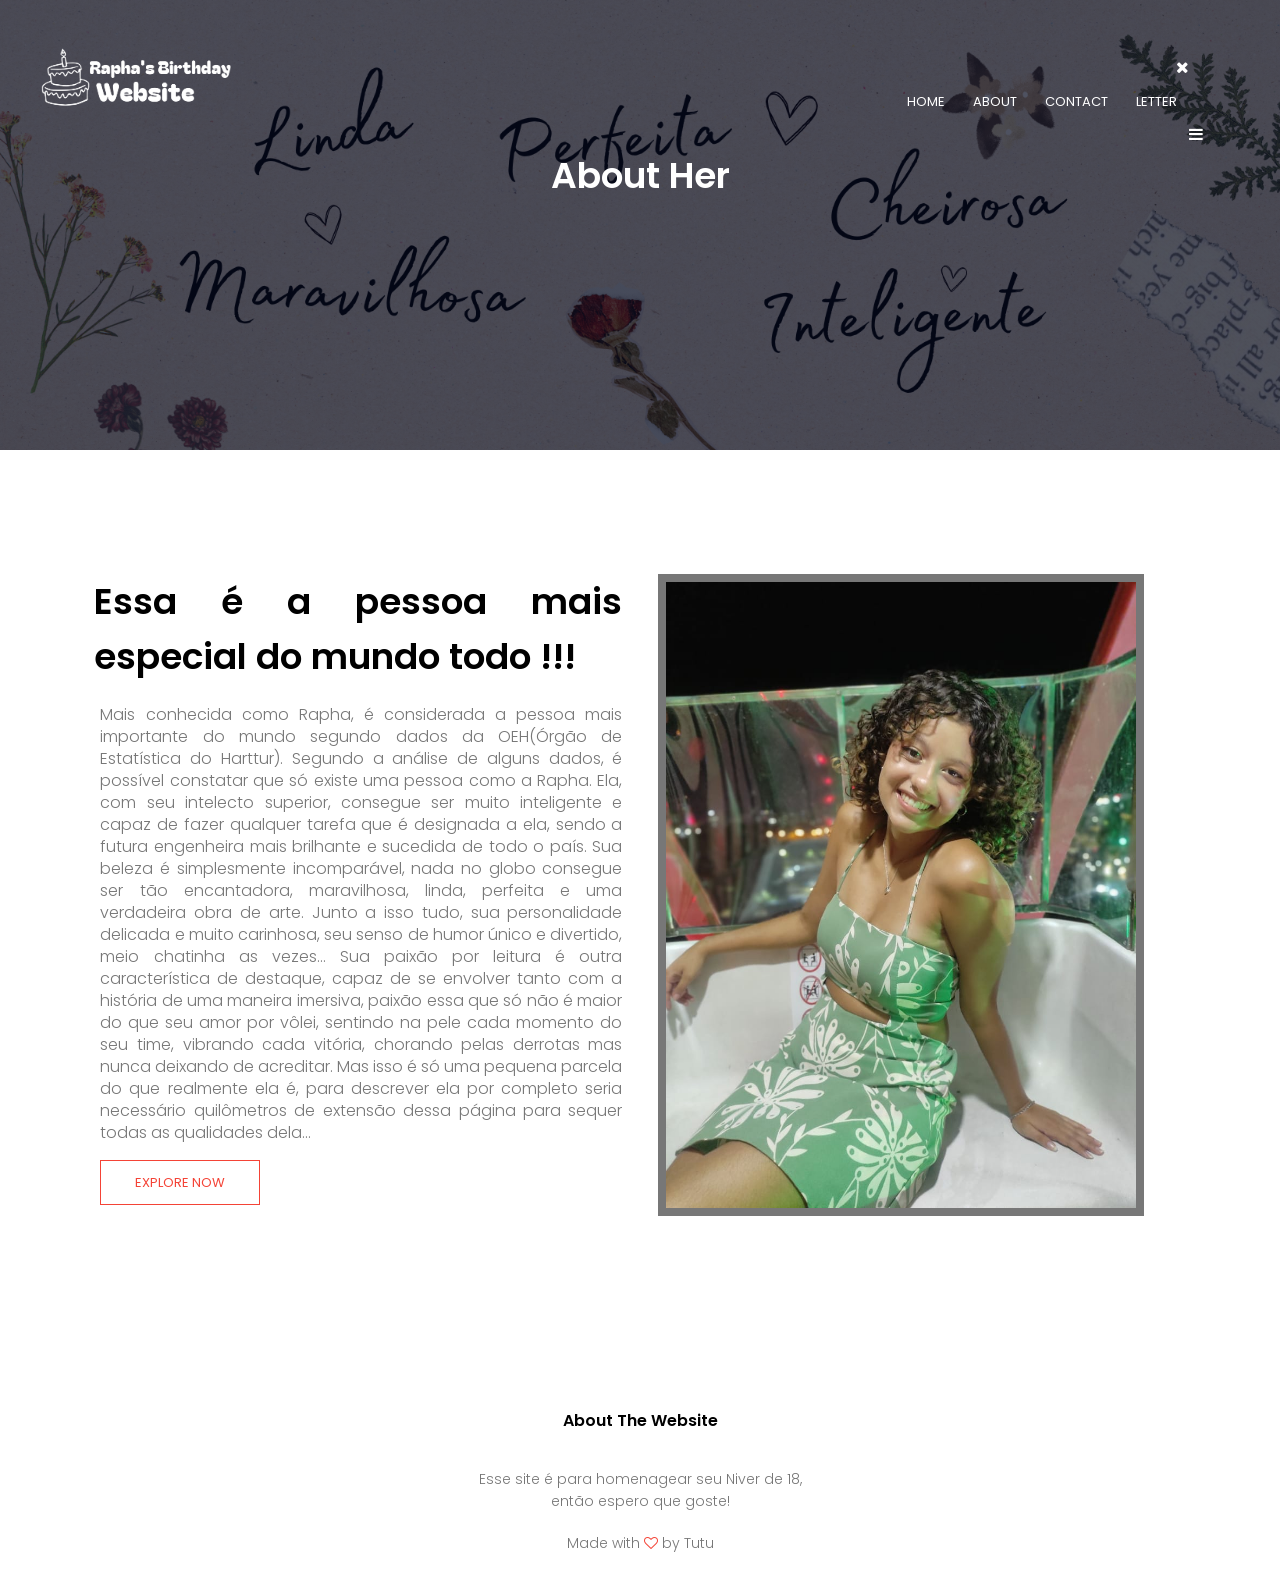
==== about.html @ 6fb715a8 "TEste" ====
<!DOCTYPE html>
<html>
<head>
    <meta name="viewport" content="width=device-width, initial-scale=1.0">
    <link rel="stylesheet" href="style.css">
    <link rel="preconnect" href="https://fonts.googleapis.com">
    <link rel="preconnect" href="https://fonts.gstatic.com" crossorigin>
    <link href="https://fonts.googleapis.com/css2?family=Poppins:wght@700&display=swap" rel="stylesheet">
    <title>Rapha's Birthday Website</title>
    <link rel="stylesheet" href="https://stackpath.bootstrapcdn.com/font-awesome/4.7.0/css/font-awesome.min.css">
    
</head>
<body>
    <section class="sub-header">
        <nav>
            <!--Insere uma logo no canto-->
            <a href="index.html"><img src="images/logo.png"></a>
            <div class="nav-links" id="navLinks">
                <i class="fa fa-times" onclick="hideMenu()"></i>
                <ul>
                    <!--Muda os botoes de opçoes das paginas-->
                    <li><a href="index.html">HOME</a></li>
                    <li><a href="about.html">ABOUT</a></li>
                    <!-- <li><a href="course.html">COURSE</a></li> -->
                    <li><a href="contact.html">CONTACT</a></li>
                    <li><a href="blog.html">LETTER</a></li>
                </ul>
            </div>
            <i class="fa fa-bars" onclick="showMenu()"></i>
        </nav>
        <h1>About Her</h1>
    </section> 


<!--------------About Us Content------------------->
<section class="about-us">

    <div class="row">
        <div class="about-col">
            <h1>Essa é a pessoa mais especial do mundo todo !!!</h1>
            <p>Mais conhecida como Rapha, é considerada a pessoa mais importante do mundo segundo dados da OEH(Órgão de Estatística do Harttur). Segundo a análise de alguns dados, é possível constatar que só existe uma pessoa como a Rapha. Ela, com seu intelecto superior, consegue ser muito inteligente e capaz de fazer qualquer tarefa que é designada a ela, sendo a futura engenheira mais brilhante e sucedida de todo o país. Sua beleza é simplesmente incomparável, nada no globo consegue ser tão encantadora, maravilhosa, linda, perfeita e uma verdadeira obra de arte. Junto a isso tudo, sua personalidade delicada e muito carinhosa, seu senso de humor único e divertido, meio chatinha as vezes… Sua paixão por leitura é outra característica de destaque, capaz de se envolver tanto com a história de uma maneira imersiva, paixão essa que só não é maior do que seu amor por vôlei, sentindo na pele cada momento do seu time, vibrando cada vitória, chorando pelas derrotas mas nunca deixando de acreditar. Mas isso é só uma pequena parcela do que realmente ela é, para descrever ela por completo seria necessário quilômetros de extensão dessa página para sequer todas as qualidades dela… </p>
            <a href="" class="hero-btn red-btn">EXPLORE NOW</a>
        </div>
        <div class="about-col">
            <img src="images/about.png">
        </div>

    </div>


</section>


<!------------------ footer ----------------------->
<section class="footer">
    <h4>About The Website</h4>
    <p> Esse site é para homenagear seu Niver de 18,<br>então espero que goste!</p>
    <p>Made with <i class="fa fa-heart-o"></i> by Tutu </p>
</section>

<script>
    // Menu Mobile Avançado
    const navLinks = document.getElementById('navLinks');
    const menuIcon = document.querySelector('.fa-bars');
    const closeIcon = document.querySelector('.fa-times');

    function showMenu() {
        navLinks.classList.add('active');
        document.body.style.overflow = 'hidden';
    }

    function hideMenu() {
        navLinks.classList.remove('active');
        document.body.style.overflow = 'auto';
    }

    // Fechar menu ao clicar em um link
    document.querySelectorAll('.nav-links a').forEach(link => {
        link.addEventListener('click', hideMenu);
    });

    // Fechar ao clicar fora (opcional)
    document.addEventListener('click', (e) => {
        if (window.innerWidth <= 768 && 
            !e.target.closest('.nav-links') && 
            !e.target.closest('.fa-bars') && 
            navLinks.classList.contains('active')) {
            hideMenu();
        }
    });
</script>
</body>
</html>
---- style.css ----
*{
    margin: 0;
    padding: 0;
    font-family: "Poppins", sans-serif;
}

.header{
    min-height: 100vh;
    width: 100%;
    /*Muda a imagem de fundo e o degrade de cores*/
    background-image: linear-gradient(rgba(4,9,30,0.7),rgba(4,9,30,0.7)),url(images/fundo.jpg);
    background-position: center;
    background-size: cover;
    position: relative;
}

nav{
    display: flex;
    padding: 2% 6%;
    justify-content: space-between;
    align-items: center;
}

nav img{
    width: 300px;
    margin-left: -80px;
    margin-top: -90px;
}

.nav-links{
    flex: 1;
    text-align: right;
    margin-top: -90px;
    transition: right 0.5s ease-in-out;
}

.nav-links ul li{
    list-style: none;
    display: inline-block;
    padding: 8px 12px;
    position: relative;
}

.nav-links ul li a{
    color: #fff;
    text-decoration: none;
    font-size: 13px;

}
.nav-links ul li::after{
    content: '';
    width: 0%;
    height: 2px;
    background: #f44336;
    display: block;
    margin: auto;
    transition: 0.5s;
}

.nav-links ul li:hover::after{
    width: 100%;
}

.text-box{
    width: 90%;
    color: #fff;
    position: absolute;
    top: 55%;
    left: 50%;
    transform: translate(-50%, -50%);
    text-align: center;
}

.text-box h1{
    font-size: 62px;
}

.text-box p{
    margin: 10px 0 40px;
    font-size: 17px;
    color: #fff;
} 

.hero-btn{
    display: incline-block;
    text-decoration: none;
    color: #fff;
    border: 1px solid #fff;
    padding: 12px 34px;
    font-size: 13px;
    background: transparent;
    position: relative;
    cursor: pointer;
}

.hero-btn:hover{
    border: 1px solid #f44336;
    background: #f44336;
    transition: ls;
}


/*-------course--------*/

.course{
    width: 80%;
    margin: auto;
    text-align: center;
    padding-top: 100px;
}

h1{
    font-size: 36px;
    font-weight: 600;
}

p{
    color: #777;
    font-size: 14px;
    font-weight: 300;
    line-height: 22px;
    padding: 10px;
}

.row{
    margin: 5%;
    display: flex;
    justify-content: space-between;
}

.course-col{
    flex-basis: 20%;
    background: #fde3e3;
    border-radius: 10px;
    margin-bottom: 5%;
    padding: 20px 12px;
    box-sizing: border-box;
    transition: 0.5s;
}
h3{
    text-align: center;
    font-weight: 600;
    margin: 10px 0;
}
.course-col:hover{
    box-shadow: 0 0 20px 0px rgba(0,0,0,0.2);
}


/*------- campus -------*/

.campus{
    width: 80%;
    margin: auto;
    text-align: center;
    padding-top: 50px;
}

.campus-col{
    flex-basis: 32%;
    border-radius: 10px;
    margin-bottom: 30px;
    position: relative;
    overflow: hidden;
}

.campus-col img{
    width: 100%;
    height: auto;

    display: block;
}

.layer{
    background: transparent;
    height: 100%;
    width: 100%;
    position: absolute;
    top: 0;
    left: 0;
    transition: 0.5s;
}

.layer:hover{
    background: rgba(226,0,0,0.7);
}

.layer h3{
    width: 90%;
    font-weight: 500;
    color:#fff;
    font-size: 23px;
    bottom: 0;
    left: 50%;
    transform: translateX(-50%);
    position: absolute;
    opacity: 0;
    transition: 0.5s;
}

.layer:hover h3{
    bottom:49%;
    opacity: 1;
}



/*---------facilities-------------*/

.facilities{
    width: 80%;
    margin: auto;
    text-align: center;
    padding-top: 100px;
}

.facilities p{
    font-size: 20px;
}
.facilities-col{
    flex-basis: 31%;
    border-radius: 10px;
    margin-bottom: 5%;
    text-align: justify;
    font-size: 20px;
}

.facilities-col img{
    width: 100%;
    border-radius: 10px;
}

.facilities-col p{
    padding: 0;
    font-size: 17px;
}

.facilities-col h3{
    margin-top: 16px;
    margin-bottom: 15px;
    text-align: left;
}

/*-------testimonials-----------*/
.testimonials{
    width: 80%;
    margin: auto;
    padding-top: 100px;
    text-align: center;
}

.testimonial-col{
    flex-basis: 44%;
    border-radius: 10px;
    margin-bottom: 5%;
    text-align: left;
    background: #fff3f3;
    padding: 25px;
    cursor: pointer;
    display: flex;
}

.testimonial-col img{
    height: 40px;
    margin-left: 2px;
    margin-right: 30px;
    border-radius: 50%;
}

.testimonial-col p{
    padding: 0;
}

.testimonial-col h3{
    margin-top: 15px;
    text-align: left;

}

.testimonial-col .fa{
    color: #f44336;
}

    


/*------------ call to action -----------*/

.cta{
    margin: 100px auto;
    width: 80%;
    background-image: linear-gradient(rgba(0,0,0,0.7),rgba(0,0,0,0.7)),url(images/banner2.png);
    background-position: center;
    background-size: cover;
    border-radius: 10px;
    text-align: center;
    padding: 100px 0;
}

.cta h1{
    color:#fff;
    margin-bottom: 40px;
    padding: 0; 
}



/*------------ footer -----------*/

.footer{
    width: 100%;
    text-align: center;
    padding: 30px 0;

}

.footer h4{
    margin-bottom: 25px;
    margin-top: 20px;
    font-weight: 600;
}

.icons .fa{
    color: #f44336;
    margin: 0 13px;
    cursor: pointer;
    padding: 18px 0;
}

.fa-heart-o{
    color: #f44336;
}

/* -----------------------about us---------------------*/
.sub-header{
    height: 50vh;
    width: 100%;
    background-image: linear-gradient(rgba(4,9,30,0.7),rgba(4,9,30,0.7)),url(images/backgroud2.png);
    background-position: center;
    background-size: cover;
    text-align: center;
    color: #fff;
}

.sub-header h1{
    margin-top: -120px;
}

.about-us{
    width: 85%;
    margin: auto;
    padding: 80px;
    padding-bottom: 50px;
    margin-top: -40px;
}

.about-col{
    flex-basis: 48%;
    padding: 30px 2px;
}

.about-col img{
    width: 100%;
    border: 8px solid #777;
}

.about-col h1{
    padding-top: 0;
    margin-left: -58px;
    text-align: justify;
}

.about-col p{
    padding: 20px 0 25px;
    text-align: justify;
    margin-left: -52px;
    font-size: medium;
}

.red-btn {
    border: 1px solid #f44336;
    background: transparent;
    color: #f44336;
    margin-left: -52px;
}

.red-btn:hover {
    color: #fff;
}


/*-------------------blog content-----------------*/

.carta {
    width: 60%;
    margin: 0 auto;
    padding: 60px;
    border: 2px solid #000;
    border-radius: 10px;
    background-color: #f9f9f9;
    margin-top: 50px;
}
.remetente {
    margin-bottom: 10px;
}
.destinatario {
    margin-bottom: 10px;
}
.corpo {
    margin-bottom: 10px;
    text-align: justify;
}
.assinatura {
    font-style: italic;
}

/*-----------------contact us------------------*/

.location{
   width: 80%;
   margin: auto;
   padding: 80px 0; 
}
.location iframe{
    width: 100%;
}
.contact-us{
    width: 80%;
    margin: auto;
}
.contact-col{
    flex-basis: 48%;
    margin-bottom: 30px;
}
.contact-col div{
    display: flex;
    align-items: center;
    margin-bottom: 40px;
}
.contact-col div .fa{
    font-size: 28px;
    color: #f44336;
    margin: 10px;
    margin-right: 30px;
}
.contact-col div p{
    padding: 0;
}
.contact-col div h5{
    font-size: 20px;
    margin-bottom: 5px;
    color: #555;
    font-weight: 400;
}
.contact-col input, .contact-col textarea{
    width: 100%;
    padding: 15px;
    margin-bottom: 17px;
    outline: none;
    border: 1px solid #ccc;
    box-sizing: border-box;
}


 /* [NOVO LAYOUT - LADO DIREITO] */

.container {
    width: 100%;
    max-width: 800px; /* Aumentei para caber vídeo + info lado a lado */
    margin: 20px auto;
    padding: 0;
    display: flex;
    flex-direction: column;
    gap: 20px;
}

.video-card {
    display: flex; /* Transforma o card em flex container */
    background: #fff;
    border-radius: 10px;
    overflow: hidden;
    box-shadow: 0 4px 8px rgba(0, 0, 0, 0.1);
    height: 640px; /* Altura fixa para alinhar os botões */
}

.video-card video {
    width: 360px; /* Largura fixa para o vídeo */
    height: 100%; /* Ocupa a altura total do card */
    background: #000;
    object-fit: cover;
    flex-shrink: 0; /* Evita que o vídeo diminua */
}

.video-content {
    display: flex;
    flex-direction: column;
    justify-content: flex-end; /* Alinha info + botões na parte inferior */
    padding: 15px;
    flex-grow: 1;
}

.info {
    text-align: left;
    margin-bottom: 15px; /* Espaço entre descrição e botões */
}

.info h3 {
    color: #333;
    font-size: 16px;
    margin-bottom: 5px;
}

.info p {
    color: #666;
    font-size: 14px;
    margin: 0;
}

.actions {
    display: flex;
    gap: 15px;
}

.actions button {
    background: none;
    border: none;
    cursor: pointer;
    font-size: 14px;
    color: #555;
    display: flex;
    align-items: center;
    gap: 5px;
    padding: 5px 10px;
    border-radius: 5px;
    transition: background 0.2s;
}

.actions button:hover {
    background: #f5f5f5;
}
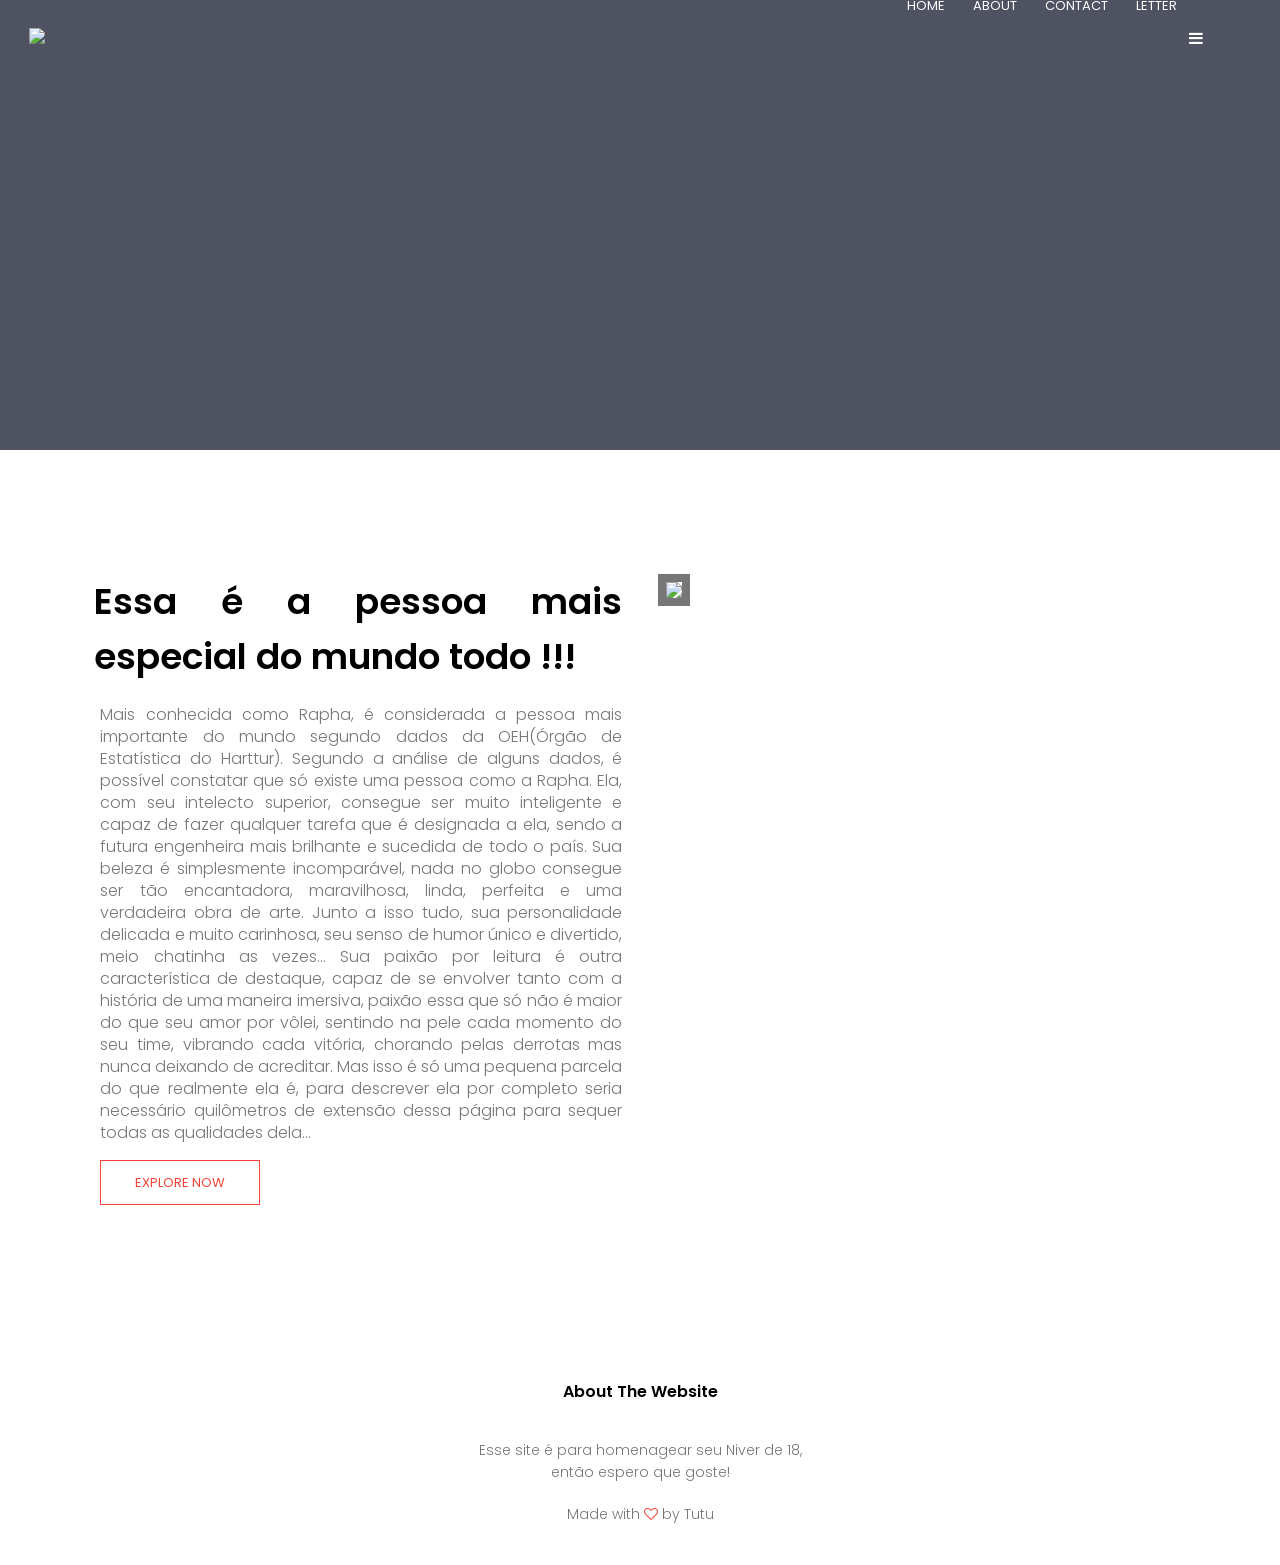
==== commit 940d1bdb: "Add files via upload" ====
--- a/about.html
+++ b/about.html
@@ -58,36 +58,19 @@
     <p>Made with <i class="fa fa-heart-o"></i> by Tutu </p>
 </section>
 
-<script>
-    // Menu Mobile Avançado
-    const navLinks = document.getElementById('navLinks');
-    const menuIcon = document.querySelector('.fa-bars');
-    const closeIcon = document.querySelector('.fa-times');
+<!------ JAVA SCRIPT BOTAO MENU -------->
+    <script>
 
-    function showMenu() {
-        navLinks.classList.add('active');
-        document.body.style.overflow = 'hidden';
-    }
+        var navLinks = document.getElementById("navLinks")
 
-    function hideMenu() {
-        navLinks.classList.remove('active');
-        document.body.style.overflow = 'auto';
-    }
+        function showMenu(){
+            navLinks.style.right = "0";
+        }
 
-    // Fechar menu ao clicar em um link
-    document.querySelectorAll('.nav-links a').forEach(link => {
-        link.addEventListener('click', hideMenu);
-    });
+        function hideMenu(){
+            navLinks.style.right = "-200px";
+        }
 
-    // Fechar ao clicar fora (opcional)
-    document.addEventListener('click', (e) => {
-        if (window.innerWidth <= 768 && 
-            !e.target.closest('.nav-links') && 
-            !e.target.closest('.fa-bars') && 
-            navLinks.classList.contains('active')) {
-            hideMenu();
-        }
-    });
-</script>
+    </script>
 </body>
 </html>
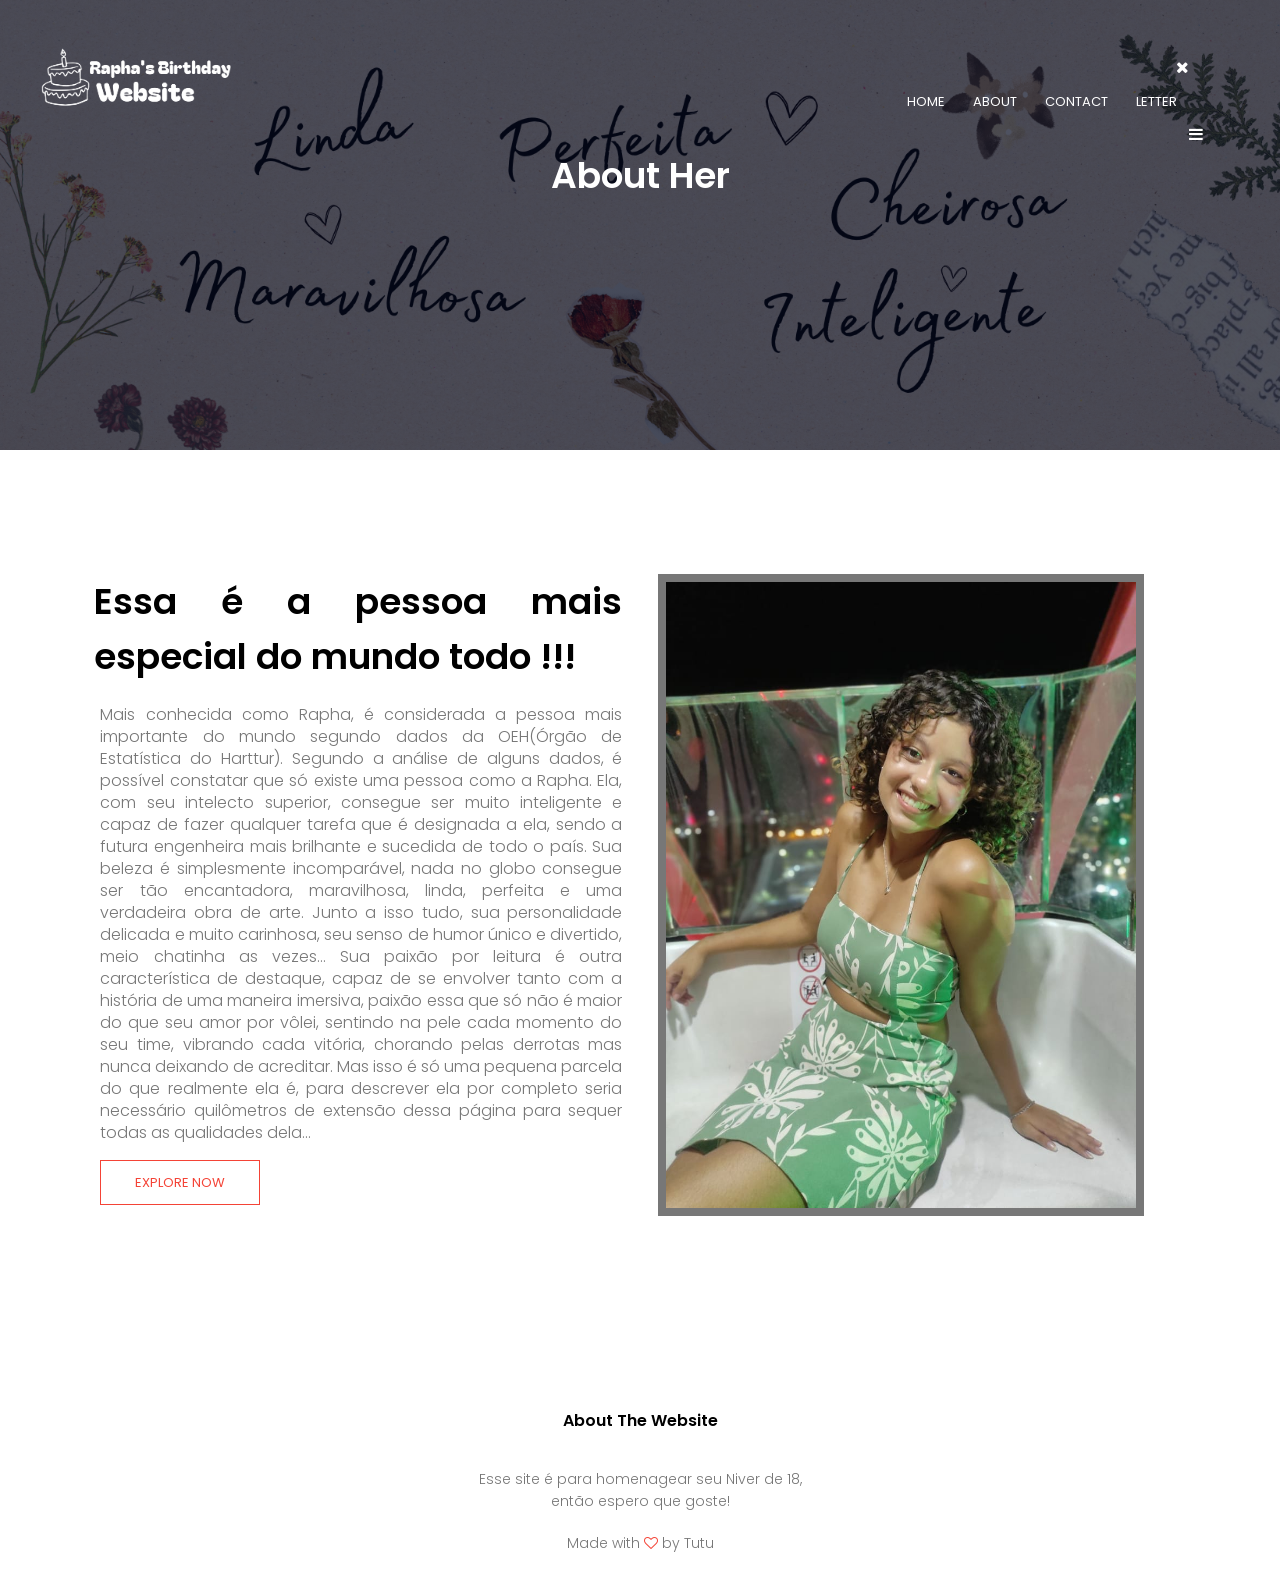
==== commit c4d6a5f2: "Update about.html" ====
--- a/about.html
+++ b/about.html
@@ -58,19 +58,5 @@
     <p>Made with <i class="fa fa-heart-o"></i> by Tutu </p>
 </section>
 
-<!------ JAVA SCRIPT BOTAO MENU -------->
-    <script>
-
-        var navLinks = document.getElementById("navLinks")
-
-        function showMenu(){
-            navLinks.style.right = "0";
-        }
-
-        function hideMenu(){
-            navLinks.style.right = "-200px";
-        }
-
-    </script>
 </body>
-</html>+</html>
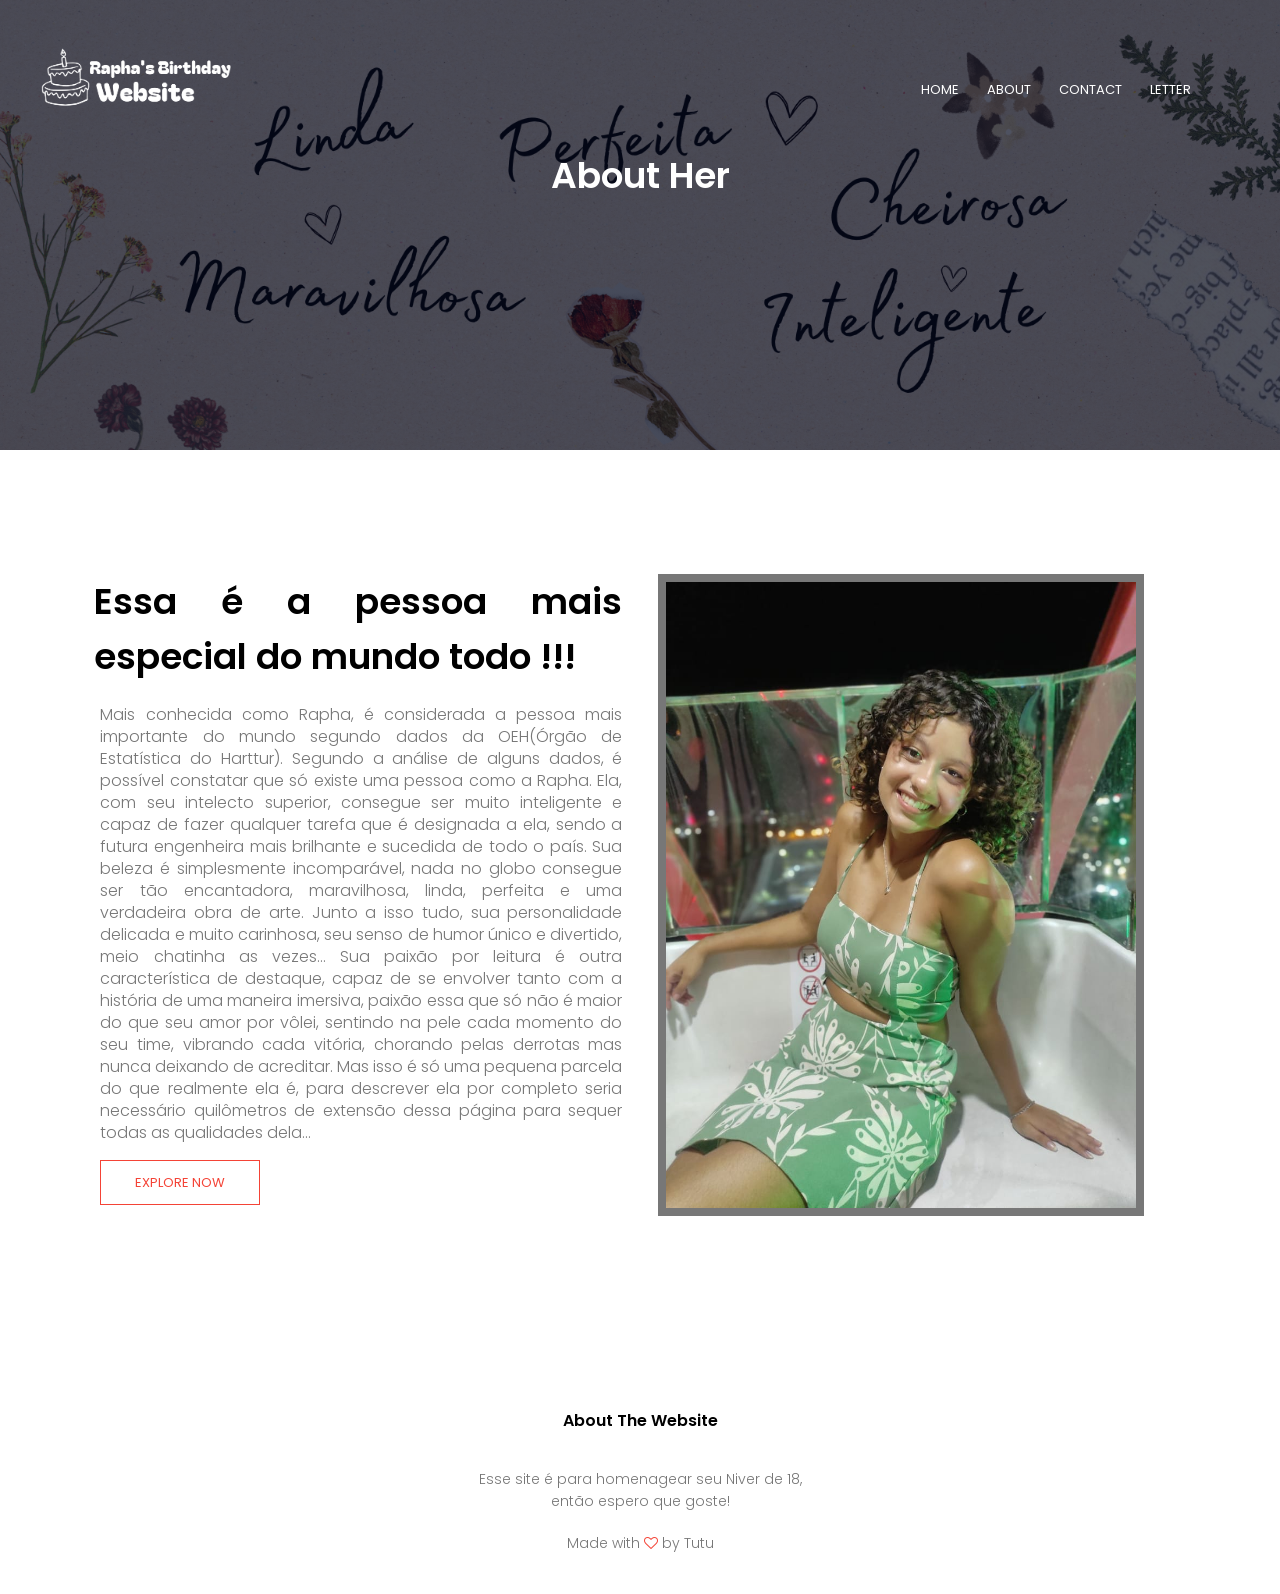
==== commit d585e09b: "Teste" ====
--- a/about.html
+++ b/about.html
@@ -16,7 +16,7 @@
             <!--Insere uma logo no canto-->
             <a href="index.html"><img src="images/logo.png"></a>
             <div class="nav-links" id="navLinks">
-                <i class="fa fa-times" onclick="hideMenu()"></i>
+                
                 <ul>
                     <!--Muda os botoes de opçoes das paginas-->
                     <li><a href="index.html">HOME</a></li>
@@ -26,7 +26,7 @@
                     <li><a href="blog.html">LETTER</a></li>
                 </ul>
             </div>
-            <i class="fa fa-bars" onclick="showMenu()"></i>
+            
         </nav>
         <h1>About Her</h1>
     </section> 
@@ -60,3 +60,4 @@
 
 </body>
 </html>
+ 
